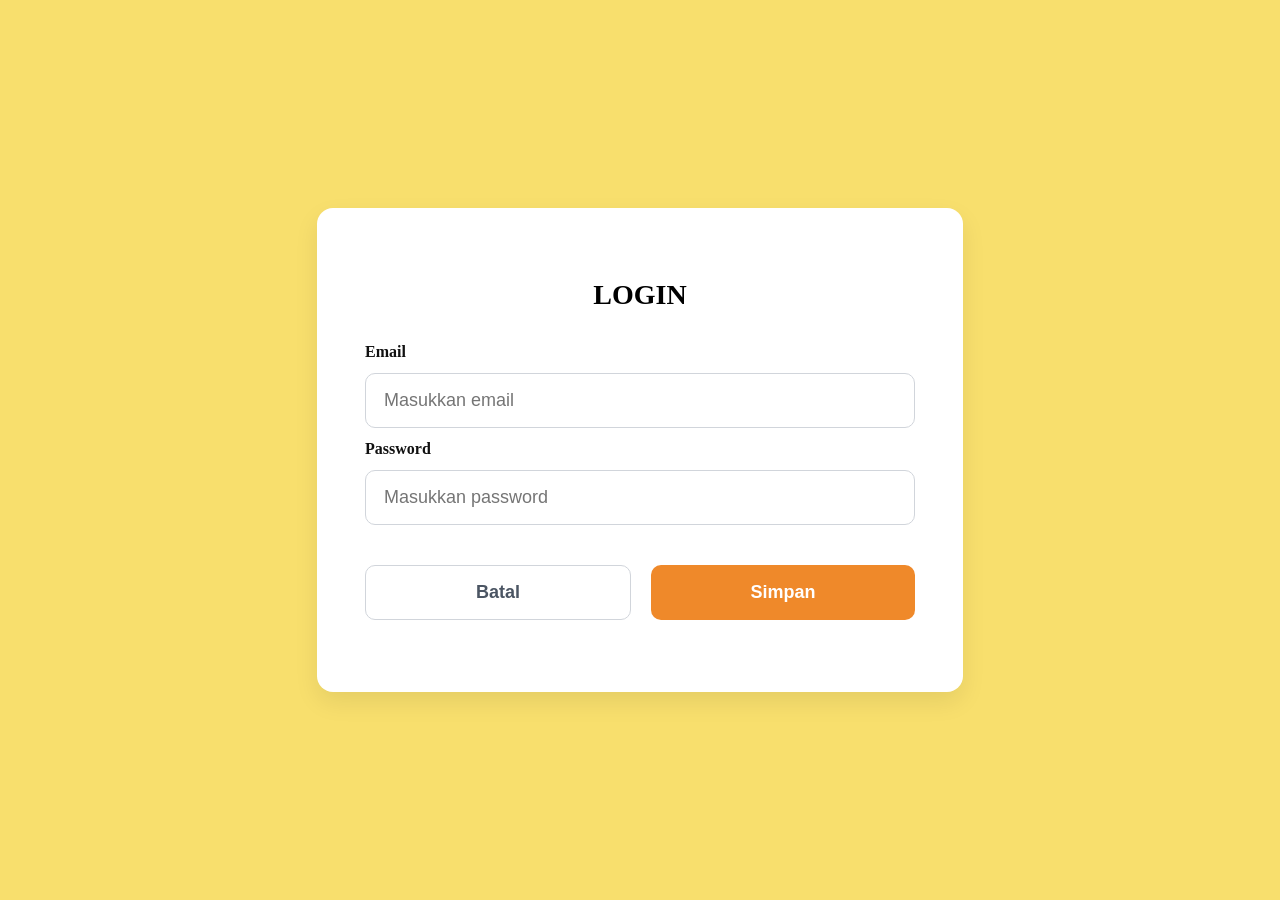
==== index.html @ 317d1828 "rename login menjadi index" ====
<!DOCTYPE html>
<html lang="id">
<head>
	<meta charset="UTF-8">
	<meta name="viewport" content="width=device-width, initial-scale=1.0">
	<title>Login</title>
	<link rel="stylesheet" href="login.css">
</head>

<body>

	<div class="login-container">
		<h2>LOGIN</h2>

		<form class="form-group" action="dashboard.html">

			<label for="email">Email</label>
			<div class="input-wrapper">
				<input type="text" id="email" placeholder="Masukkan email">
			</div>

			<label for="password">Password</label>
			<div class="input-wrapper">
				<input type="password" id="password" placeholder="Masukkan password">
			</div>

			<div class="action-buttons">
				<button type="reset" class="btn-batal">Batal</button>
				<button type="submit" class="btn-simpan">Simpan</button>
			</div>

		</form>
	</div>

</body>
</html>
---- login.css ----
body {
    margin: 0;
    background-color: #F8DF6D; 
    display: flex;
    justify-content: center;
    align-items: center;
    height: 100vh;
}

.login-container {
    background-color: #ffffff;
    border-radius: 16px; 
    padding: 48px;      
    width: 550px;       
    box-shadow: 0 10px 25px rgba(0, 0, 0, 0.08);
}

h2 {
    font-size: 28px;
    color: #000000;
    margin-bottom: 32px;
    text-align: center;
}

.form-group {
    margin-bottom: 24px; 
}

label {
    display: block;
    font-size: 16px;    
    font-weight: 600;
    color: #111111;
    margin-bottom: 12px;
    margin-top: 12px;
}

.input-wrapper {
    position: relative;
    display: flex;
    align-items: center;
}

input[type="text"],
input[type="password"] {
    width: 100%;
    padding: 16px 18px; 
    font-size: 18px;    
    font-weight: 500;
    border: 1.5px solid #D1D5DB;
    border-radius: 10px;
    color: #111111;
    outline: none;
    transition: all 0.2s;
}

input[type="text"]:focus,
input[type="password"]:focus {
    border-color: #EF892A;
    box-shadow: 0 0 0 4px rgba(239, 137, 42, 0.1);
}

.action-buttons {
    display: flex;
    gap: 20px;
    margin-top: 40px;
}

button {
    flex: 1;
    padding: 16px 0;   
    border-radius: 10px;
    font-size: 18px;   
    font-weight: 600;
    cursor: pointer;
    transition: background-color 0.2s;
}

.btn-batal {
    background-color: #ffffff;
    border: 1.5px solid #D1D5DB;
    color: #4B5563;
}

.btn-batal:hover {
    background-color: #f3f4f6;
}

.btn-simpan {
    background-color: #EF892A;
    border: none;
    color: #ffffff;
}

.btn-simpan:hover {
    background-color: #D97A24;
}
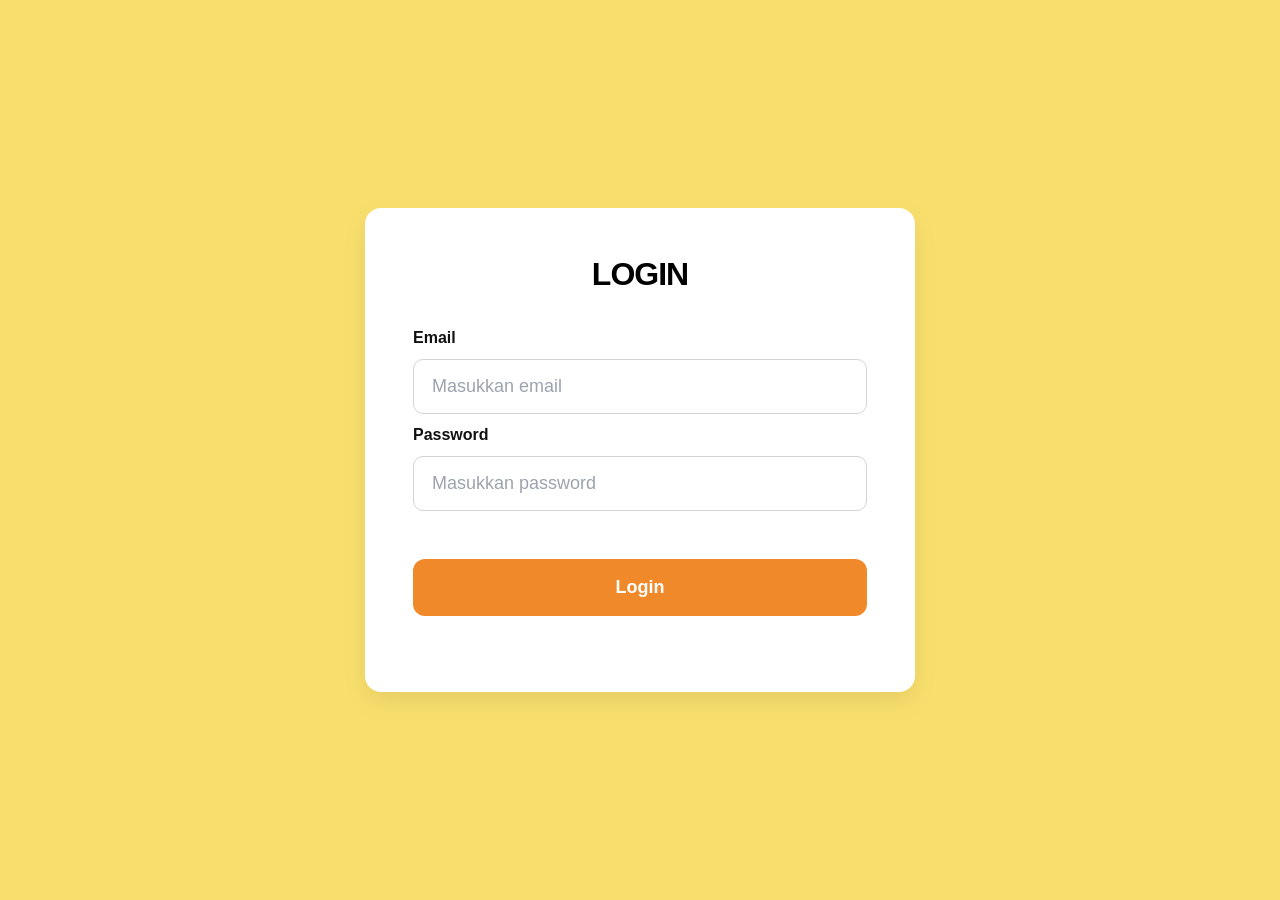
==== commit d28bbb77: "memperbaiki form catatpenjualan" ====
--- a/index.html
+++ b/index.html
@@ -4,7 +4,7 @@
 	<meta charset="UTF-8">
 	<meta name="viewport" content="width=device-width, initial-scale=1.0">
 	<title>Login</title>
-	<link rel="stylesheet" href="login.css">
+	<link rel="stylesheet" href="form.css">
 </head>
 
 <body>
@@ -16,18 +16,17 @@
 
 			<label for="email">Email</label>
 			<div class="input-wrapper">
-				<input type="text" id="email" placeholder="Masukkan email">
+				<input type="text" id="email" placeholder="Masukkan email" required>
 			</div>
 
 			<label for="password">Password</label>
 			<div class="input-wrapper">
-				<input type="password" id="password" placeholder="Masukkan password">
+				<input type="password" id="password" placeholder="Masukkan password" required>
 			</div>
 
 			<div class="action-buttons">
-				<button type="reset" class="btn-batal">Batal</button>
-				<button type="submit" class="btn-simpan">Simpan</button>
-			</div>
+        		<button type="submit" class="btn btn-simpan">Login</button>
+      		</div>
 
 		</form>
 	</div>
--- a/form.css
+++ b/form.css
@@ -0,0 +1,151 @@
+* {
+    box-sizing: border-box;
+    margin: 0;
+    padding: 0;
+    font-family: 'Inter', sans-serif;
+}
+
+body {
+    background-color: #F8DF6D;
+    display: flex;
+    justify-content: center;
+    align-items: center;
+    min-height: 100vh;
+    padding: 20px;
+}
+
+
+.login-container {
+    background-color: #ffffff;
+    border-radius: 16px; 
+    padding: 48px;      
+    width: 550px;       
+    box-shadow: 0 10px 25px rgba(0, 0, 0, 0.08);
+}
+
+.modal-card {
+    background-color: #ffffff;
+    border-radius: 20px;
+    padding: 48px;
+    width: 580px;
+    box-shadow: 0 10px 30px rgba(0, 0, 0, 0.08);
+}
+
+h2 {
+    font-size: 32px;
+    font-weight: 800;
+    color: #000000;
+    margin-bottom: 36px;
+    letter-spacing: -1px;
+    text-align: center;
+}
+
+.form-group {
+    margin-bottom: 28px;
+}
+
+label {
+    display: block;
+    font-size: 16px;    
+    font-weight: 600;
+    color: #111111;
+    margin-bottom: 12px;
+    margin-top: 12px;
+}
+
+input {
+    width: 100%;
+    padding: 16px 20px;
+    font-size: 18px;
+    font-weight: 500;
+    border: 1.5px solid #D1D5DB;
+    border-radius: 12px;
+    color: #111111;
+    outline: none;
+    transition: all 0.2s ease;
+    background-color: #fff;
+}
+
+.input-wrapper {
+    position: relative;
+    display: flex;
+    align-items: center;
+}
+
+input[type="text"],
+input[type="password"] {
+    width: 100%;
+    padding: 16px 18px; 
+    font-size: 18px;    
+    font-weight: 500;
+    border: 1.5px solid #D1D5DB;
+    border-radius: 10px;
+    color: #111111;
+    outline: none;
+    transition: all 0.2s;
+}
+
+input[type="text"]:focus,
+input[type="password"]:focus {
+    border-color: #EF892A;
+    box-shadow: 0 0 0 4px rgba(239, 137, 42, 0.1);
+}
+    
+input::placeholder {
+    color: #9CA3AF;
+    font-weight: 400;
+}
+
+input:focus {
+    border-color: #EF892A;
+    box-shadow: 0 0 0 4px rgba(239, 137, 42, 0.1);
+    background-color: #fffdfa;
+}
+
+input[type="date"] {
+    cursor: pointer;
+}
+
+.action-buttons {
+    display: flex;
+    gap: 24px;
+    margin-top: 48px;
+}
+
+.btn {
+    flex: 1;
+    padding: 18px 0;
+    border-radius: 12px;
+    font-size: 18px;
+    font-weight: 600;
+    cursor: pointer;
+    transition: all 0.2s;
+    text-align: center;
+    text-decoration: none;
+}
+
+.btn-batal {
+    background-color: #ffffff;
+    border: 1.5px solid #D1D5DB;
+    color: #4B5563;
+}
+
+.btn-batal:hover {
+    background-color: #f3f4f6;
+}
+
+.btn-simpan {
+    background-color: #EF892A;
+    border: none;
+    color: #ffffff;
+}
+
+.btn-simpan:hover {
+    background-color: #D97A24;
+    transform: translateY(-2px);
+    box-shadow: 0 4px 12px rgba(239, 137, 42, 0.3);
+}
+
+.btn-simpan:active {
+    transform: translateY(0);
+}
